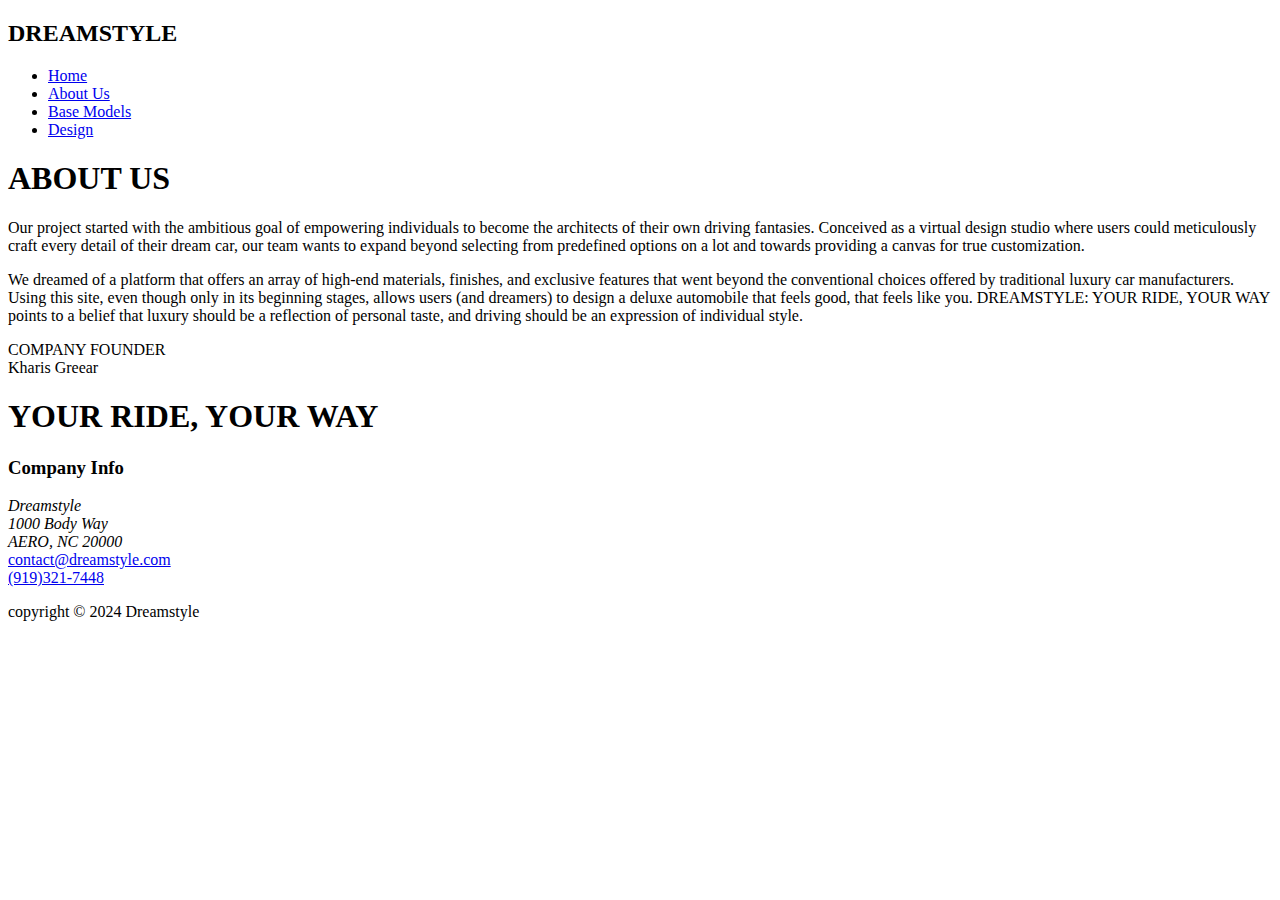
==== aboutus.html @ 32f95373 "Add files via upload" ====
<!DOCTYPE html>
<html lang="en">
    <head>
        <meta charset="utf-8">
        <meta name="description" content="design your own sports car">
        <meta name="keywords" content="Dreamstyle, Porsche, Cadillac, Aston Martin, Bentley">
        <meta name="author" content="Kharis Greear">
        <meta name="viewport" content="width=device-width, initial-scale=1.0">
        <title>About Us</title>
    </head>


    <body>
        <header>
            <h2>DREAMSTYLE</h2>
            <nav>
                <ul>
                    <li><a href="index.html">Home</a></li><li><a href="aboutus.html">About Us</a></li><li><a href="ourbasemodels.html">Base Models</a></li><li><a href="startyourdesign.html">Design</a></li>
                </ul>
            </nav>
        </header>

        <main>
            <h1>ABOUT US</h1>
            <section>
                <p>Our project started with the ambitious goal of empowering individuals to become the architects of their own driving fantasies. Conceived as a virtual design studio where users could meticulously craft every detail of their dream car, our team wants to expand beyond selecting from predefined options on a lot and towards providing a canvas for true customization.</p>
                <p>We dreamed of a platform that offers an array of high-end materials, finishes, and exclusive features that went beyond the conventional choices offered by traditional luxury car manufacturers. Using this site, even though only in its beginning stages, allows users (and dreamers) to design a deluxe automobile that feels good, that feels like you. DREAMSTYLE: YOUR RIDE, YOUR WAY points to a belief that luxury should be a reflection of personal taste, and driving should be an expression of individual style.</p>
            </section>
            <section>
                <a href="me(2).jpg"></a>
                <div>COMPANY FOUNDER</div>
                <div>Kharis Greear</div>
            </section>
        </main>

        <footer>
            <h1>YOUR RIDE, YOUR WAY</h1>
            <h3>Company Info</h3>
            <address>Dreamstyle<br>
                1000 Body Way<br>
                AERO, NC 20000<br>
            </address>
            <section>
                <a href="mailto:contact@dreamstyle.com">contact@dreamstyle.com</a><br>
                <a href="tel:+19193217448">(919)321-7448</a>
            </section>
            <section>
                <p>copyright &copy; 2024 Dreamstyle</p>
            </section>
        </footer>

    </body>

</html>
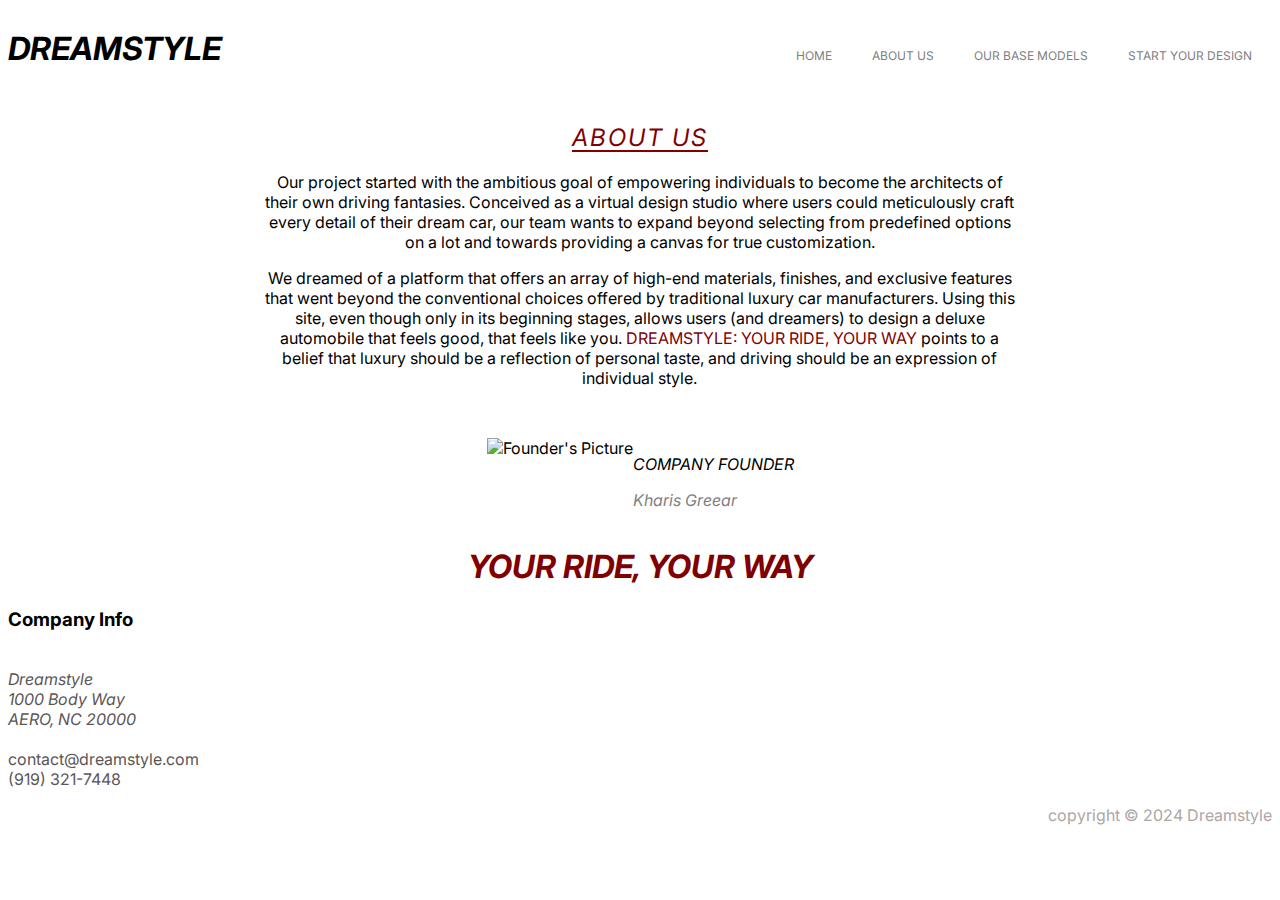
==== commit b21c0199: "Add files via upload" ====
--- a/aboutus.html
+++ b/aboutus.html
@@ -2,53 +2,81 @@
 <html lang="en">
     <head>
         <meta charset="utf-8">
+        <link rel="stylesheet" href="style.css">
+        <link rel="stylesheet" href="https://fonts.googleapis.com/css2?family=Inter:wght@400;700&display=swap">
         <meta name="description" content="design your own sports car">
         <meta name="keywords" content="Dreamstyle, Porsche, Cadillac, Aston Martin, Bentley">
         <meta name="author" content="Kharis Greear">
         <meta name="viewport" content="width=device-width, initial-scale=1.0">
         <title>About Us</title>
+
+        <style> /*changing all font on page to inter from external font sheet*/
+            body, main, footer {
+                font-family: 'Inter', sans-serif;
+            }
+        </style>
     </head>
 
+    <!-- Google tag (gtag.js) -->
+    <script async src="https://www.googletagmanager.com/gtag/js?id=G-NWDHVRVFCZ"></script>
+    <script>
+    window.dataLayer = window.dataLayer || [];
+    function gtag(){dataLayer.push(arguments);}
+    gtag('js', new Date());
+
+    gtag('config', 'G-NWDHVRVFCZ');
+    </script>
 
     <body>
         <header>
-            <h2>DREAMSTYLE</h2>
+            <h1 id="title"><em>DREAMSTYLE</em></h1>
             <nav>
-                <ul>
-                    <li><a href="index.html">Home</a></li><li><a href="aboutus.html">About Us</a></li><li><a href="ourbasemodels.html">Base Models</a></li><li><a href="startyourdesign.html">Design</a></li>
+                <ul id="navigation">
+                    <li><a href="startyourdesign.html">Start Your Design</a></li>
+                    <li><a href="ourbasemodels.html">Our Base Models</a></li>
+                    <li><a href="aboutus.html">About Us</a></li>
+                    <li><a href="index.html">Home</a></li>
                 </ul>
             </nav>
+            <h2>ABOUT US</h2>
         </header>
 
         <main>
-            <h1>ABOUT US</h1>
-            <section>
+            <section id="aboutUsBody">
                 <p>Our project started with the ambitious goal of empowering individuals to become the architects of their own driving fantasies. Conceived as a virtual design studio where users could meticulously craft every detail of their dream car, our team wants to expand beyond selecting from predefined options on a lot and towards providing a canvas for true customization.</p>
-                <p>We dreamed of a platform that offers an array of high-end materials, finishes, and exclusive features that went beyond the conventional choices offered by traditional luxury car manufacturers. Using this site, even though only in its beginning stages, allows users (and dreamers) to design a deluxe automobile that feels good, that feels like you. DREAMSTYLE: YOUR RIDE, YOUR WAY points to a belief that luxury should be a reflection of personal taste, and driving should be an expression of individual style.</p>
+                <p>We dreamed of a platform that offers an array of high-end materials, finishes, and exclusive features that went beyond the conventional choices offered by traditional luxury car manufacturers. Using this site, even though only in its beginning stages, allows users (and dreamers) to design a deluxe automobile that feels good, that feels like you. <span style="color:maroon">DREAMSTYLE: YOUR RIDE, YOUR WAY</span> points to a belief that luxury should be a reflection of personal taste, and driving should be an expression of individual style.</p>
             </section>
             <section>
-                <a href="me(2).jpg"></a>
-                <div>COMPANY FOUNDER</div>
-                <div>Kharis Greear</div>
+                <div id="founderContent">
+                    <div id="founderImage">
+                        <img src="images/me (2).jpg" alt="Founder's Picture" style="width:40%; height: auto;"></a>
+                    </div>
+                    <div id="founderLabel">
+                        <p><em>COMPANY FOUNDER</em></p>
+                        <p style="color:gray"><em>Kharis Greear</em></p>
+                    </div>
+                </div>
             </section>
         </main>
 
-        <footer>
-            <h1>YOUR RIDE, YOUR WAY</h1>
+        <footer id="footer">
+            <h1 id="tagline">YOUR RIDE, YOUR WAY</h1>
             <h3>Company Info</h3>
-            <address>Dreamstyle<br>
-                1000 Body Way<br>
-                AERO, NC 20000<br>
-            </address>
-            <section>
-                <a href="mailto:contact@dreamstyle.com">contact@dreamstyle.com</a><br>
-                <a href="tel:+19193217448">(919)321-7448</a>
-            </section>
-            <section>
+            <br>
+            <div id="contact">
+                <address>Dreamstyle<br>
+                    1000 Body Way<br>
+                    AERO, NC 20000<br>
+                </address>
+                <br>
+                <section>
+                    <a href="mailto:contact@dreamstyle.com">contact@dreamstyle.com</a><br>
+                    <a href="tel:+19193217448">(919) 321-7448</a>
+                </section>
+            </div>
+            <section id="copyright">
                 <p>copyright &copy; 2024 Dreamstyle</p>
             </section>
         </footer>
-
     </body>
-
 </html>--- a/style.css
+++ b/style.css
@@ -0,0 +1,290 @@
+#title {
+    float: left; /*puts website title to left*/
+    padding: 0;
+}
+
+#navigation {
+    list-style-type: none;
+    margin: 0;
+    overflow: hidden;
+    top: 0;
+    right: 0;
+    text-transform: uppercase;
+    font-size: 12px;
+}
+
+#navigation li {
+    float: right;
+    display: block;
+    margin: 0;
+    
+}
+
+#navigation li a {
+    display: block;
+    color: gray;
+    text-align: center;
+    padding: 40px 20px; /* Adjusted padding to match the website title */
+    text-decoration: none;
+
+}
+
+#top {
+    margin-bottom: 0;
+    padding-bottom: 0;
+}
+
+body header h2 {
+    text-align: center;
+    color:maroon;
+    text-decoration-line: underline;
+    font-style: italic;
+    font-weight: normal; /*unemphasized page titles*/
+    letter-spacing: 2px;
+    text-underline-offset: 4px; /* Adjust the space between text and underline */
+}
+
+#carImage {
+    margin-top: 0;
+    padding-top: 0;
+}
+
+/*ABOUT US page*/
+#aboutUsBody {
+    width: 60%;
+    margin: 0 auto;
+    text-align: center;
+}
+
+#founderContent {
+    margin-top: 50px;
+    display: flex;
+    justify-content: center;
+    align-items: start; /*center vertically*/
+}
+
+#founderImage {
+    position: relative;
+    flex: 0 0 auto; /* Don't grow, don't shrink */ 
+}
+    
+#founderLabel {
+    /*flex: 0 0 auto; /* Don't grow, don't shrink */
+    color: black;
+    position: relative;
+    margin-left: 0;
+    margin-top: 0;
+}
+
+/*OUR BASE MODELS page*/
+.brand {
+    padding-left: 50px;
+    position: relative;
+    margin-left: 130px;
+    margin-right: 50px;
+    margin-top: 60px; /*space between start design button and new section*/
+}
+
+.brand a {
+    color: black;
+    font-weight: lighter;
+    text-decoration: overline underline;
+    text-underline-offset: 6px; /* Adjust the space between text and underline */
+}
+
+.brand a:hover {
+    color: maroon;
+}
+
+.carContent {
+    display: flex;
+    justify-content: center;
+    text-align: center;
+    margin-top: 30px;
+    flex: 0 0 auto; /* Don't grow, don't shrink */
+}
+
+.carVisual {
+    color: rgb(183, 182, 182);
+    text-align: center; /*center labels underneath pictures within container*/
+    float: left; /*float container to left side of content container*/
+    flex: 0 0 ;
+    margin-right: 15px;/*gives a little space between image and words*/
+    margin-top: 20px; /*aligns top of picture with top of text*/
+}
+
+.carDescription {
+    text-align: left;
+    float: right;
+    width: 350px;
+    flex: 0 0 auto; /* Don't grow, don't shrink */
+}
+
+/*container to center button in page*/
+.buttonContainer {
+    display: flex;
+    justify-content: center; /* Center horizontally */
+    align-items: center; /* Center vertically */
+}
+/*text and appearance of button*/
+.startButton {
+    background-color: black;
+    color: rgb(160, 3, 3);
+    border: none;
+    padding: 10px 20px;
+    text-align: center;
+    text-decoration: none;
+    display: inline-block;
+    font-size: 16px;
+    border-radius: 5px;
+    box-shadow: 0px 2px 4px rgba(0, 0, 0, 0.5); /*Shadow behind the button*/
+}
+/*Button hover effect*/
+.startButton:hover {
+    transform: translateY(2px); /*Shift the button downward by 2px*/
+}
+/*Button click effect*/
+.startButton:active {
+    transform: translateY(4px); /*Shift the button downward by 4px when clicked*/
+}
+
+/* START YOUR DESIGN page */
+#startDesignHeader {
+    text-align: center;
+    letter-spacing: 10px;
+    font-style: normal;
+}
+
+main section form h3 {
+    background-color: black;
+    color: maroon;
+    padding-left: 50px; /*words offset from edge of container*/
+    padding-top: 7px;
+    padding-bottom: 7px;
+    margin-left: 0;
+    margin-bottom: 0;
+}
+
+main section form p {
+    margin-top: 0;
+    padding-top: 0;
+    color: maroon;
+    padding-left: 50px;
+}
+
+.options {
+    padding-left: 85px; /*offsetting car options from edge of container*/
+    margin-top: 15px;
+}
+
+#submitButtonContainer {
+    display: flex;
+    justify-content: center;
+}
+
+#submitButton {
+    background-color: black;
+    color: maroon;
+    text-align: center;
+    padding: 10px 20px;
+    font-weight: bolder;
+    font-size: 20px;
+    border-radius: 5px;
+    box-shadow: 0px 2px 4px rgba(0, 0, 0, 0.5);
+}
+
+#submitButton:hover {
+    transform: translateY(2px); /*Shift the button downward by 2px*/
+}
+/*Button click effect*/
+#submitButton:active {
+    transform: translateY(4px); /*Shift the button downward by 4px when clicked*/
+}
+
+#bannerContainer {
+    justify-content: center;
+    display: flex;
+    font-style: italic;
+    font-weight: 100;
+    margin-top: 10px;
+}
+
+#estimateContainer {
+    background-color: lightgray;
+    padding: 5px 8px;
+    margin-left: 8px;
+}
+
+#feedbackContainer {
+    background-color: rgb(133, 131, 131);
+    padding: 2px 0 20px 10px;
+    font-size:x-large;
+    font-weight: bolder;
+}
+
+#nameNum {
+    display: flex;
+    justify-content: left;
+}
+
+#feedbackSubmit {
+    position: relative;
+}
+
+#feedbackButton {
+    position: absolute;
+    bottom: 0; /* Align the button to the bottom */
+    right: 10px; /* Align the button to the right */
+    background-color: black;
+    color: maroon;
+    text-align: center;
+    padding: 5px 15px;
+    font-weight: bold;
+    font-size: 15px;
+}
+#feedbackButton:hover {
+    transform: translateY(2px);
+}
+#feedbackButton:active {
+    transform: translateY(4px);
+}
+
+/* footer content */
+#footer {
+    position: relative; /*puts at bottom of main section*/
+    bottom: 0;
+}
+
+#tagline { /*subject: YOUR RIDE YOUR WAY style*/
+    color: maroon;
+    font-style: italic;
+    text-align: center;
+}
+
+#contact {
+    color: rgb(91, 86, 86); 
+    text-decoration: none;
+}
+
+/* Styling email links */
+a[href^="mailto:"] {
+    color: inherit; /* Inherit the color of its parent */
+    text-decoration: none; /* Remove underline */
+}
+
+/* Styling phone links */
+a[href^="tel:"] {
+    color: inherit; /* Inherit the color of its parent */
+    text-decoration: none; /* Remove underline */
+}
+ 
+/*making tel and email change when hovered over*/
+a[href^="mailto:"]:hover, a[href^="tel:"]:hover {
+    color: maroon;
+    text-decoration: underline;
+}
+
+#copyright {
+    color: rgb(174, 166, 166); 
+    text-align: right; /*putting the nav tabs to the right*/
+}
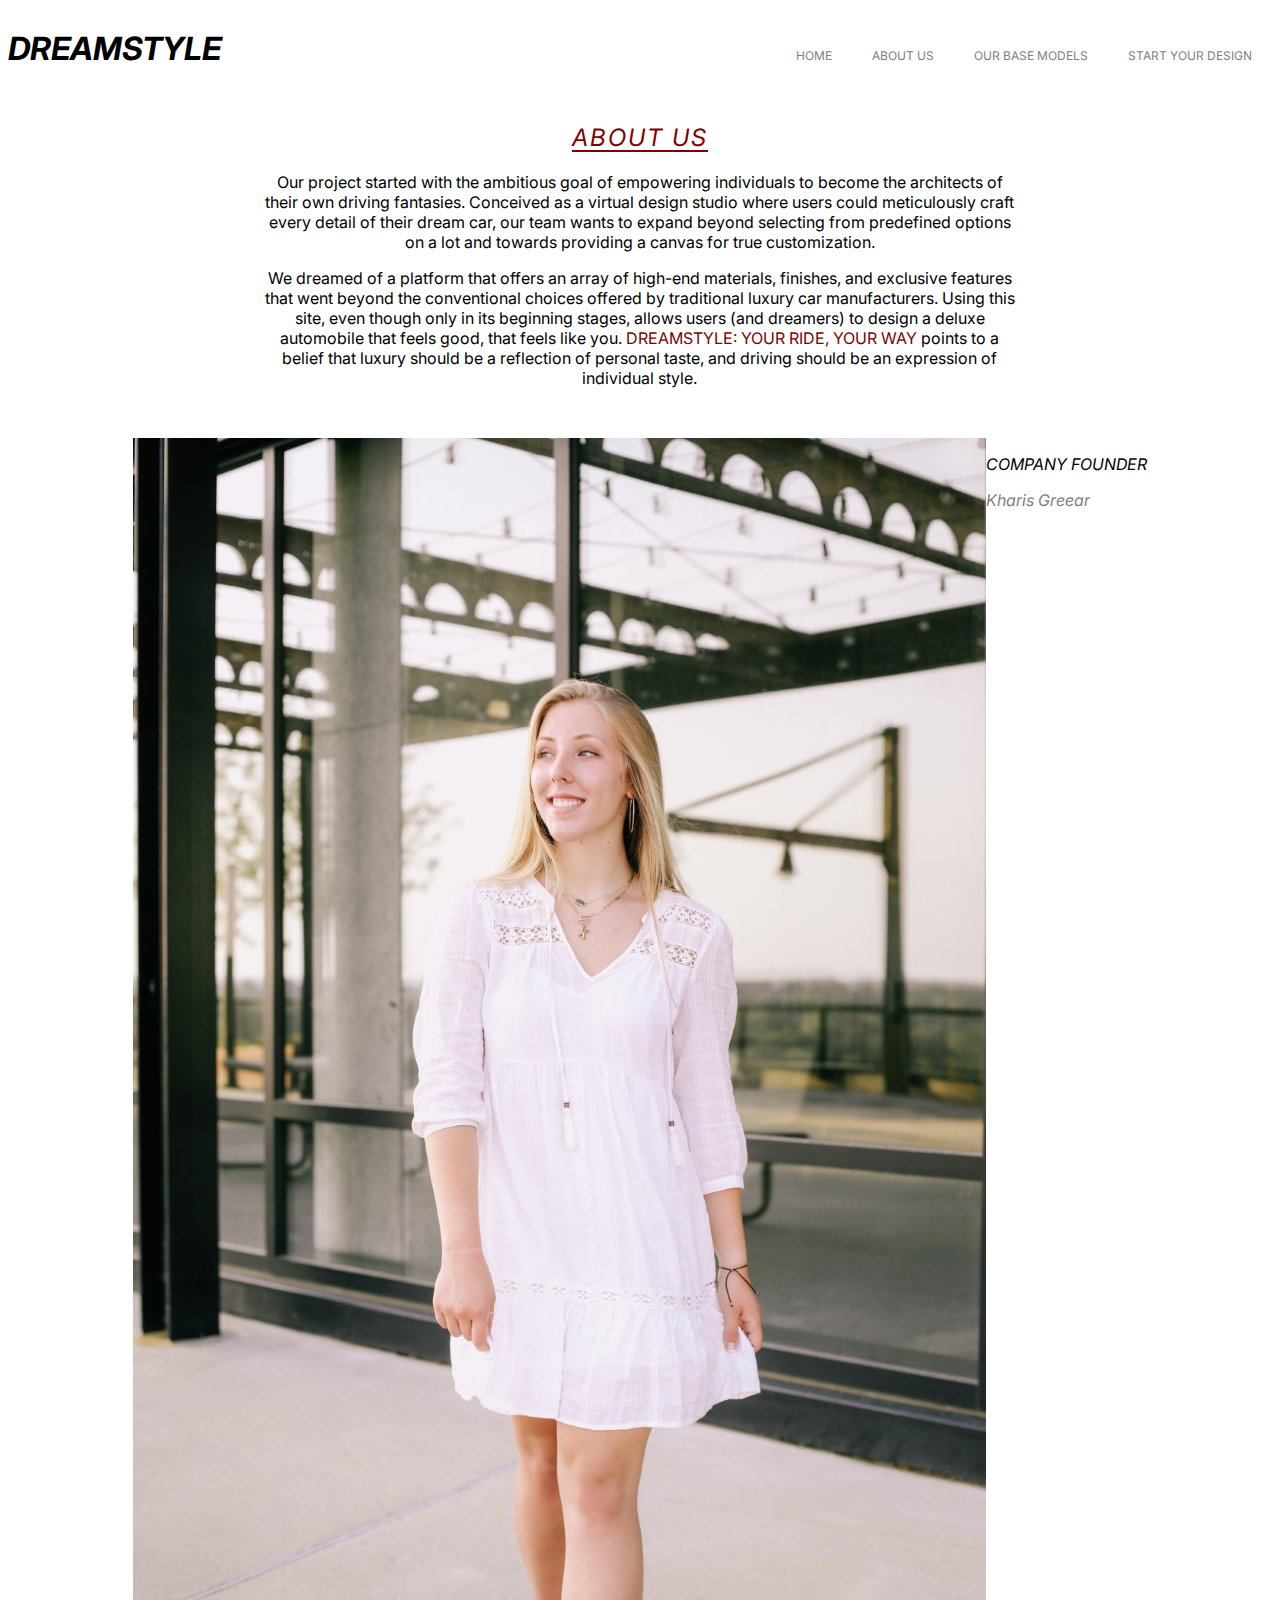
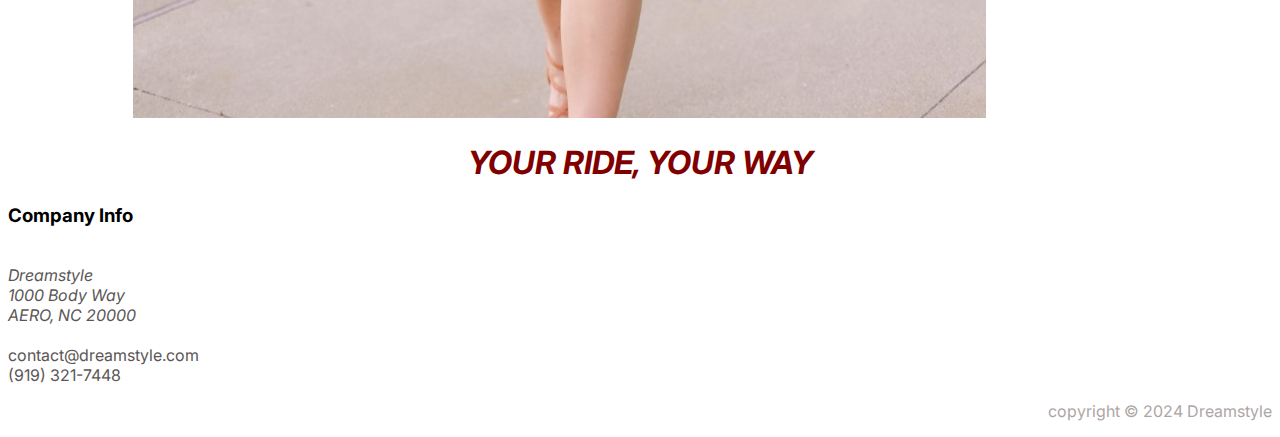
==== commit e3f0944e: "Update aboutus.html" ====
--- a/aboutus.html
+++ b/aboutus.html
@@ -49,7 +49,7 @@
             <section>
                 <div id="founderContent">
                     <div id="founderImage">
-                        <img src="images/me (2).jpg" alt="Founder's Picture" style="width:40%; height: auto;"></a>
+                        <img src="images/me (2).jpg" alt="Founder's Picture" style="width:100%; height: auto;"></a>
                     </div>
                     <div id="founderLabel">
                         <p><em>COMPANY FOUNDER</em></p>
@@ -79,4 +79,4 @@
             </section>
         </footer>
     </body>
-</html>+</html>
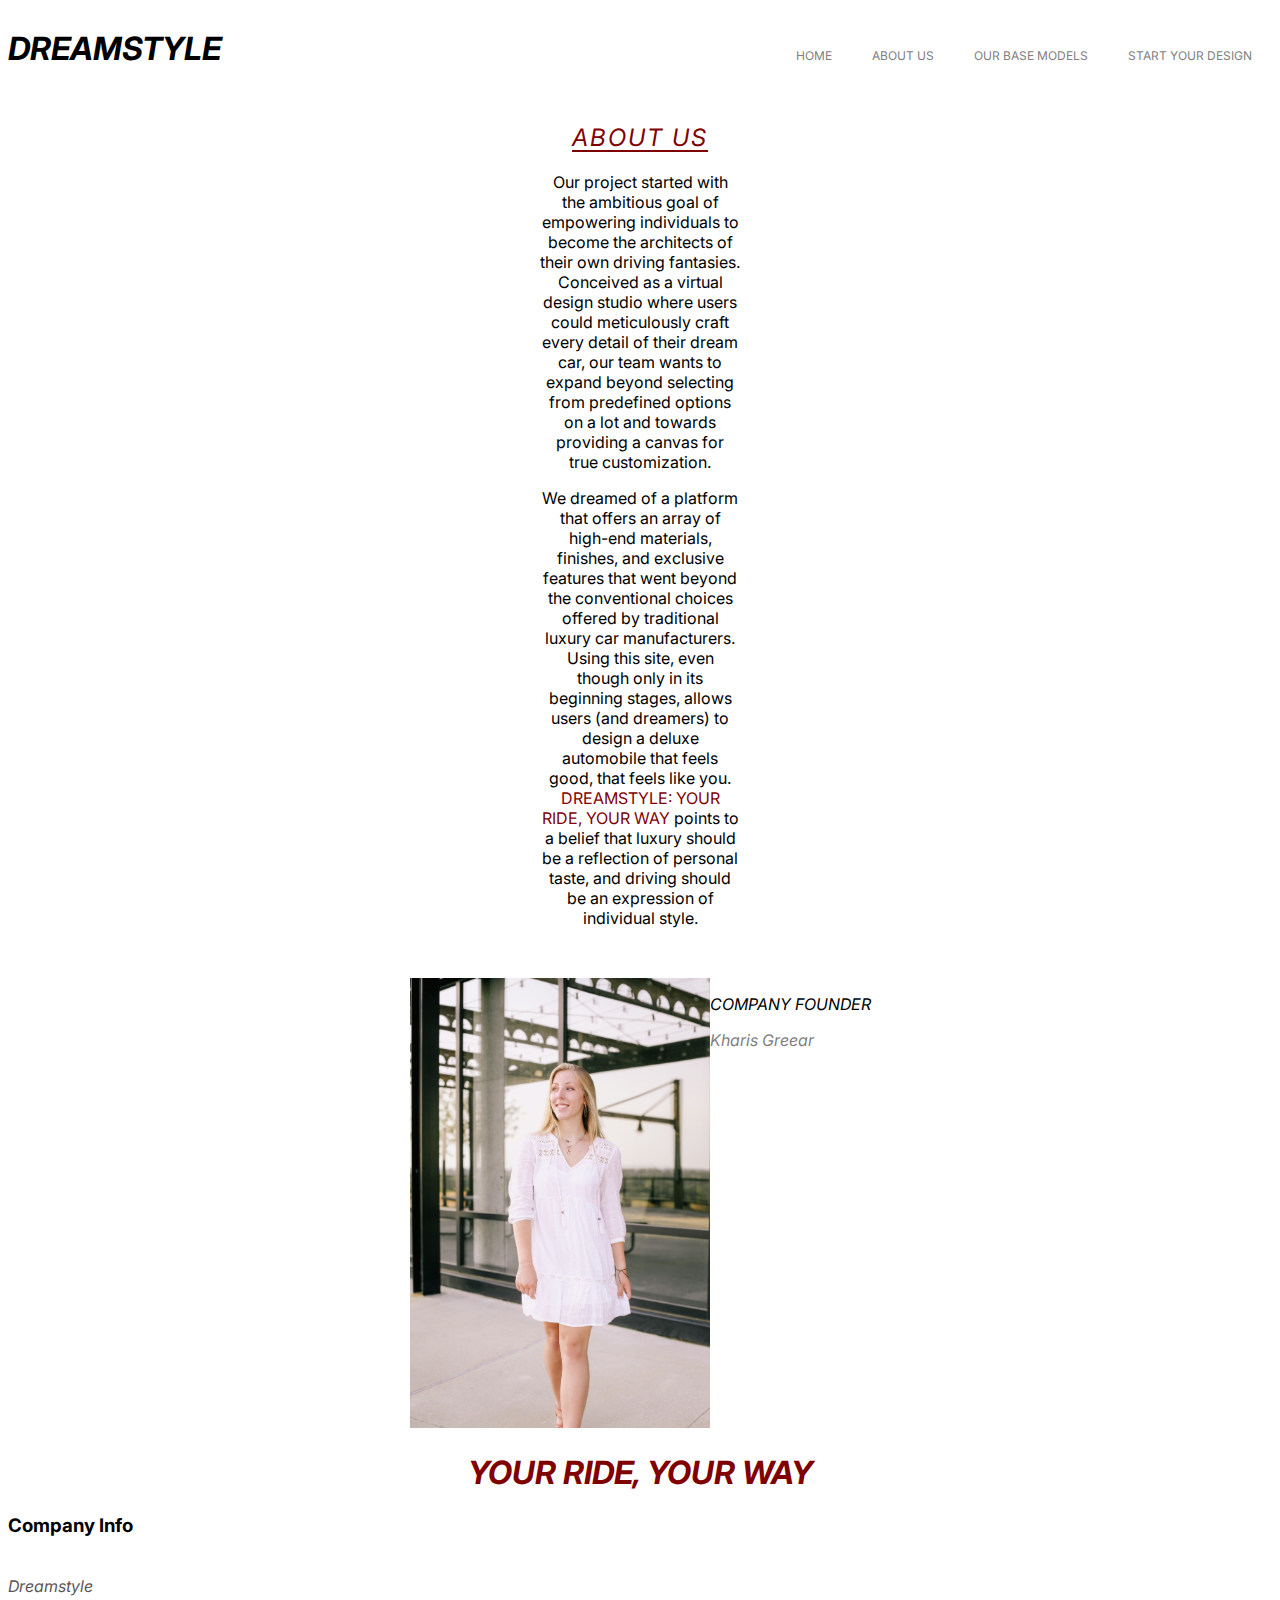
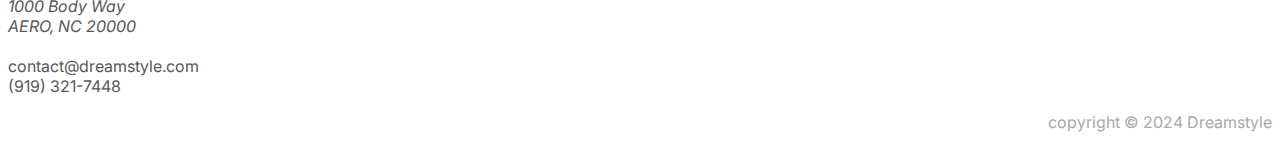
==== commit 0517d202: "Add files via upload" ====
--- a/aboutus.html
+++ b/aboutus.html
@@ -79,4 +79,4 @@
             </section>
         </footer>
     </body>
-</html>
+</html>--- a/style.css
+++ b/style.css
@@ -51,7 +51,7 @@
 
 /*ABOUT US page*/
 #aboutUsBody {
-    width: 60%;
+    width: 200px;
     margin: 0 auto;
     text-align: center;
 }
@@ -66,12 +66,15 @@
 #founderImage {
     position: relative;
     flex: 0 0 auto; /* Don't grow, don't shrink */ 
+    width: 300px;
 }
     
 #founderLabel {
     /*flex: 0 0 auto; /* Don't grow, don't shrink */
     color: black;
     position: relative;
+    top: 0;
+    left: 0;
     margin-left: 0;
     margin-top: 0;
 }
